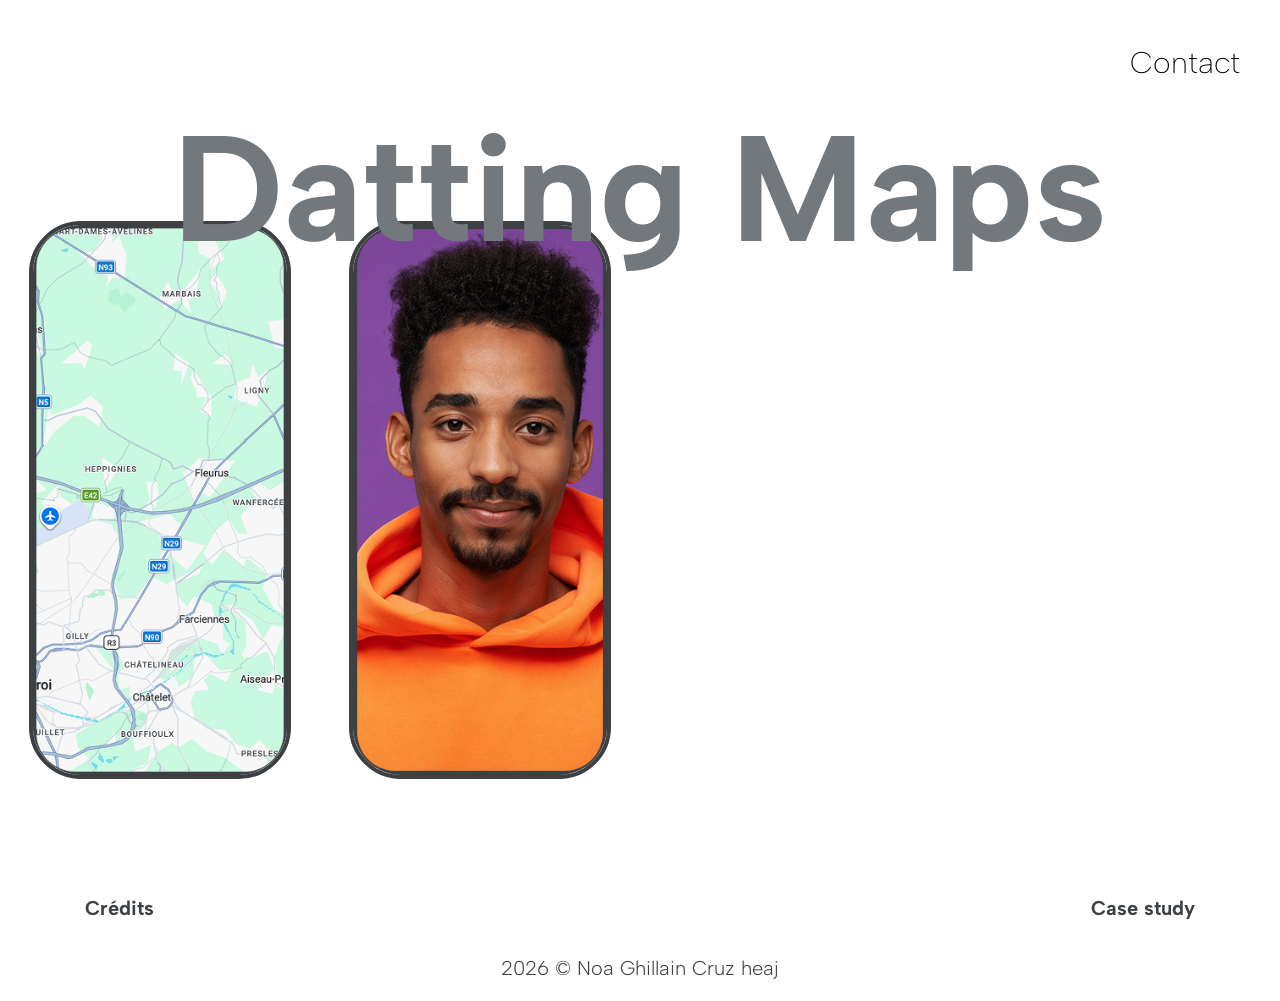
==== accueil.html @ 5e541c31 "new version nouvelle version avec une page html en +" ====
<!DOCTYPE html>
<html lang="fr">
<head>
    <meta charset="UTF-8">
    <meta name="viewport" content="width=device-width, initial-scale=1.0">
    <title>TFA-2026-HEAJ-Ghillain-Cruz-Noa</title>

    <link rel="stylesheet" href="assets/style.css">
    <script src="assets/app.js" defer></script>
    <link rel="preconnect" href="https://fonts.googleapis.com">
    <link rel="preconnect" href="https://fonts.gstatic.com" crossorigin>
    <link href="https://fonts.googleapis.com/css2?family=Albert+Sans:ital,wght@0,100..900;1,100..900&display=swap" rel="stylesheet">


    <!-- Open Graph data -->
    <meta property="og:site_name" content="indexdex">
    <meta property="og:title" content="Noa-ghillain-cruz - indexdex - haute école Albert Jaquard">
    <meta property="og:description" content="Ce projet est constitué de 4 activitées fait au cours de l'année qui explique leur déroulement sous forme de case study.">
    <meta property="og:type" content="website">
    <meta property="og:url" content="http://www.noaghi.be/projets/indexdex/">
    <meta property="og:image" content="http://www.noaghi.be/projets/indexdex/images/imagepartage.png">
    <meta property="og:image:width" content="1800">
    <meta property="og:image:height" content="945"> 
   
    <!-- utilisation de l'ia pour javascript et pour logo ( + de détails en page crédits. ) -->
</head>
<body>
    <header>
        <a class="linkContact" href="noaghillain8@gmail.com">
            <p class="linkContact__txt">Contact</p>
        </a>
    </header>
    <main>
        <h1 class="accueilTitle">Datting Maps</h1>

        <div class="grand__display">
            <div class="visuel v1">
                <a class="visuel__link" href="concept.html">

                    <img class="visuel__img" src="assets/images/image_concept_accueil.jpg" alt="image d'introdution de la page sur l'ecran d'accueil">

                    <div class="visuel__contenu">
                        <h2 class="visuel__title">Concept</h2>
                        <p class="visuel__txt">L'explication des bases de l'extension avec fonctionalitée illustré.</p>
                    </div> 
                </a> 
            </div>
        

            <div class="visuel v2">
                <a class="visuel__link" href="utilisation.html">

                    <img class="visuel__img" src="assets/images/image_utilisation_accueil.jpg" alt="image d'introdution de la page sur l'ecran d'accueil">

                    <div class="visuel__contenu">
                        <h2 class="visuel__title">L'utilisation</h2>
                        <p class="visuel__txt">Utilisation type de l’extension par un individu lors dans son quotidien</p>
                    </div> 

                </a> 
            </div>

            <div class="visuel v3">
                <a class="visuel__link" href="problème.html">

                    <img class="visuel__img" src="assets/images/image_probleme_accueille.jpg" alt="image d'introdution de la page sur l'ecran d'accueil">

                    <div class="visuel__contenu">
                        <h2 class="visuel__title">Problèmes</h2>
                        <p class="visuel__txt">Les problèmes que peux engendré l'utilisation de l’extension.</p>
                    </div> 

                </a> 
            </div>

            <div class="visuel v4">
                <a class="visuel__link" href="opinion.html">

                    <img class="visuel__img" src="assets/images/image_temoignage_accueil.jpg" alt="image d'introdution de la page sur l'ecran d'accueil">

                    <div class="visuel__contenu">
                        <h2 class="visuel__title">Opinions</h2>
                        <p class="visuel__txt">Avis de différentes personnes qui se livrent envers ou pour l’extension.</p>
                    </div> 

                </a> 
            </div>
        </div>
       
    </main>
    <footer>
        <ul class="footer">
            <li><a href="credit.html" class="footer__link credits">Crédits</a></li>
            <li><a href="case.html" class="footer__link2">Case study</a></li>
        </ul>
        <p class="copyright">2026 © Noa Ghillain Cruz heaj</p>
    </footer>
</body>
</html>
---- assets/style.css ----
body{
    font-family: 'albert sans';
    font-size: 16px;
    margin: 0;
    padding: 0;
    line-height: 140%;
    font-weight: 300;
    color: #3C4043;
    overflow-x: hidden;
}

.bodycase{
    background-color: #FDFAF7;
}

.ttx{
    font-weight: 500;
    margin-top: -20px;
}

/* ACCUEIL */

.linkContact{
    font-size: 30px;
    font-weight: 200;
    text-decoration: none;
    color: black;
    text-align: right;
}

.linkContact__txt{
    padding-top: 20px;
    padding-right: 40px;
}

.accueilTitle{
    font-size: 50px;
    font-weight: bold;
    text-align: center;
    color: #73787C;
    margin-bottom: 80px;
}

.visuel{
    text-align: center;
    margin-bottom: 50px;
}

.visuel__img{
    border-radius: 52px;
    
}

.visuel__title{
    text-align: center;
    
}

.visuel__txt{
    text-align: center;
    margin-left: 50px;
    margin-right: 50px;
    margin-bottom: 50px;
}

.visuel__contenu{
    position: absolute;
    bottom: 4px;
    left: 0px;
    top: -160px;
    border-radius: 50px;
    border: #3C4043 4px solid;
    background-color: #73787C;
    
}

.visuel__link{
    text-decoration: none;
    color: white;
    position: relative;
}


/* FOOTER */

.footer{
    display: flex;
    justify-content: center;
    position: relative;
    margin-top: 60px;
    list-style: none;
}

.footer__link{
    position: absolute;
    font-weight: bold;
    left: 25px;
    cursor: pointer;
    text-decoration: none;
    color: #3C4043;
    font-size: 20px;
}

.footer__link2{
    position: absolute;
    font-weight: bold;
    right: 25px;
    cursor: pointer;
    text-decoration: none;
    color: #3C4043;
    font-size: 20px;
}

.casestudy{
   margin-left: 180px;

}

.copyright{
    text-align: center;
    margin-top: 60px;
}

small{
    text-align: center;
}

.suivant__txt{
    margin-left: 25px;
}

.illustration{
    display: flex;
    justify-content: center;
}

.illustration__txt{
    text-align: center;
    font-weight: bold;
    text-decoration: underline;
    font-size: 20px;
    margin-bottom: 10px;
}


/* HEADER */

.header{
    position: relative;
    margin-bottom: 500px;
}

.header__img{
    position: absolute;
    z-index: -10;
    top: -20px;
    height: 540px;
    width: 100%;
    object-fit: cover;
}

.linkcase{
    color: #3C4043;
    font-size: 20px;
    text-decoration: none;
}

.header__color{
    background-color: #3C4043;
    position: absolute;
    height: 520px;
    top: -20px;
    width: 253px;
    z-index: -9;
    opacity: 90%;
}

.header__title{
    color: aliceblue;
    margin-top: 50px;
    font-size: 59px;
    font-weight: bold;
    margin-left: 25px;
}

.black{
    margin-left: -14px;
    color: #3C4043;
}

.black2{
    margin-left: 0px;
}

.header__h2{
    display: flex;
    margin-top: 190px;
    width: 200px;
    margin-left: 25px;
    font-weight: bold;
    font-size: 18px;
}

.header__number{
    color: aliceblue;
    margin-right: 10px;
}

.header__sousTitle{
    color: aliceblue;
}

.header__txt{
    color: aliceblue;
    width: 200px;
    margin-left: 25px;
    margin-top: -10px;
    font-size: 15px;
}

.header__link{
    margin-top: 20px;
    font-weight: bold;
    display: flex;
    align-items: center;
}

.header__linkContact{
    position: absolute;
    color: #000000;
    font-size: 24px;
    right: 25px;
    text-decoration: none;
    list-style: none;
    margin-top: -24px;
    
}

.header__linkMenu{
    color: aliceblue;
    font-size: 24px;
    text-decoration: none;
    list-style: none;
    margin-left: -10px;
}

/* MAIN */

.titlecase{
    padding-top: 200px;
}

.sousTitle{
    margin-right: 25px;
    margin-left: 25px;
    font-size: 30px;
    line-height: 100%;
    margin-top: 60px;
    margin-bottom: 30px;
}

.sousTitle1{
    margin-left: 25px;
}

.sousSousTitle{
    margin-left: 25px;
    padding-top: 0px;
    margin-right: 25px;
}

.txt{
    margin-left: 25px;
    margin-right: 25px;
}

.divContenu{
    padding: 10px 0px 10px 0px;
    background-color: #e2d1c3;
    margin-bottom: 40px;
    margin-top: 40px;
}

.divContenu__txt{
    font-weight: bold;
    line-height: 140%;
    font-size: 20px;
    text-align: center;
    margin: 0px 25px 0px 25px;
}


/* IMG */

.s11Img{
    width: 100%;
}

.s31img{
    width: 100%;
}

.s12img{
    height: 400px;
    display: block;
    margin: 0 auto;
}

.s23{
    width: 100%;
}

.GTxt{
    margin-left: 25px;
    font-weight: bold;
    font-size: 20px;
    color: #BA8268;
}

.illustration__img{
    border-radius: 5px;
}

.img_particule{
    width: 100%;
    height: auto;
    margin-bottom: 20px;
}

.fullscreen{
    width: 100%;
    height: auto;
    position: absolute;
    top: 0px;
    z-index: -8;
}

.img_design{
    width: 100%;
    height: auto;
}

.balckmirror{
    margin-bottom: 0px;
}

.lastimg{
    margin-bottom: 10px;
}

/* COMMENTAIRE */

.témoignage__pp{
    height: 52px;
    width: 52px;
    margin-left: 25px;
    margin-right: 10px;
}

.témoignage__profil{
    display: flex;
    align-items: center;
}

.témoignage__txt{
    margin-left: 25px;
    margin-right: 25px;
    margin-top: 0px;
}

.témoignage__star{
    display: flex;
}

.témoignage__numberStar{
    height: auto;
    width: 25px;
    margin-left: 25px;
    margin-right: -20px;
    margin-bottom: 50px;
}

.lastST{
    margin-top: 30px;
}


@media screen and (min-width: 700px) {

    body{
        font-size: 18px;
    }

    .header__color{
        width: 450px;
    }

    .header__title{
        font-size: 100px;
        margin-left: 60px;
    }
    
    .header__h2{
        margin-top: 230px;
        width: 300px;
        margin-left: 60px;
        font-size: 24px;
    }
    
    .header__txt{
       
        width: 300px;
        margin-left: 60px;
        margin-top: -10px;
        font-size: 15px;
    }

    .display{
        display: flex;
        align-items: center;
        justify-content: space-between;
        margin-left: 45px;
        margin-right: 45px;
    }
    .footer__index{
        margin-left: 75px;
        margin-right: 75px;
        font-size: 20px;
    }

    .copyright{
        font-size: 20px;
    }

    .accueilTitle{
        font-size: 100px;
        margin-bottom: 100px;
    }

    .header__linkMenu{
        margin-left: 25px;
    }

    .header__linkContact{
        margin-right: 60px;
    }

    .txt{
        margin-left: 60px;
        margin-right: 60px;
    }

    .GTxt{
        margin-left: 60px;
    }

    .sousTitle{
        margin-left: 60px;
    }

    .sousTitle1{
        margin-left: 60px;
    }

    .s11Img{
        width: 600px;
        margin-left: 60px;
    }

    .s31img{
        width: 600px;
        margin-left: 60px;
    }

    .sousSousTitle{
        margin-left: 60px;
    }

    .divContenu__txt{
        margin-left: 60px;
        margin-right: 60px;
    }

    .s23{
        width: 600px;
        margin-left: 60px;
    }

    .témoignage{
        margin-top: 60px;
        margin-left: 40px;
        margin-right: 60px;
    }

    .témoignage__txt{
        max-width: 600px;
    }
    
    .footer__link{
        margin-left: 60px;
    }

    .footer__link2{
        margin-right: 60px;
    }

    .hc2{
        width: 457px;
    }

    .hc3{
        width: 457px;
    }

    .hc4{
        width: 452px;
    }

    .visuel__txt{
        margin-right: 10px;
        margin-left: 10px;
        margin-bottom: 10px;
    }
}

  @media screen and (min-width: 1024px) {

    .display{
        margin-left: 200px;
        margin-right: 200px;
    }

    .accueilTitle{
        font-size: 150px;
        margin-bottom: 200px;
        z-index: 10;
        position: relative;
        opacity: 0%;
    }

    .visuel{
        opacity: 0%;
    }

    .visible{
        opacity: 100%;
        transition-duration: 0.3s;
    }

    section{
        display: grid;
        grid-template-columns: repeat(9, 1fr) ;
        gap: 40px;
    }

    .header__color{
       height: 900%;
    }

    .header__img{
        height: 103%;
    }

    h1{
        grid-column: 1 / -1;
    }

    .header__sousTitle{
        margin-top: 100px;
    }

    .header__number{
        margin-top: 100px;
    }

    .header__txt{
        font-size: 24px;
        grid-column: 1/3;
    }

    .sousTitle1{
        grid-column: 1 / -1;
        font-size: 60px;
        margin-top: 220px;
        margin-left: 60px;
        margin-bottom: 0px;
    }

    .sousTitle{
        grid-column: 1 / -1;
        font-size: 60px;
        margin-left: 60px;
        margin-bottom: -30px;
        margin-top: 100px;
    }

    .s11Img{
        grid-column: 1/4;
        margin-left: 60px;
    }

   

    .imgl{
        margin-top: -285px;
    }

    .txt{
        font-size: 22px;
        grid-column: 1/7;
        line-height: 140%;
        margin-left: 60px;
        margin-bottom: 0px;
    }

    .GTxt{
        font-size: 32px;
        margin-left: 60px;
        grid-column: 1/-1;
        margin-bottom: -30px;
        margin-top: 60px;
        margin-bottom: -20px;
        
    }

    .divContenu{
        grid-column: 1/-1;
    }

    .divContenu__txt{
        font-size: 32px;
        padding-top: 40px;
        padding-bottom: 40px;
        margin-left: 60px;
        margin-right: 60px;
    }

   .illustration__txt{
        margin-top: 100px;
   }

   .s2{
        margin-top: 40px;
   }

   .imgtxt{
        display: flex;
        flex-direction: row;
        align-items: center;
        justify-content: center;
   }

   .imgtxt__txt{
        display: flex;
        flex-direction: column;
   }

   

   .sousSousTitle{
        grid-column: 4/-1;
        margin-left: 60px;
        font-size: 32px;
        line-height: 140%;
        margin-bottom: 0px;
        margin-top: 60px;
    }

    .sousSousTitle1{
        grid-column: 1/-1;
        margin-bottom: -30px;
    
    }

    .txtImg{
        margin-right: 60px;
        max-width: 1180px;
    }

    .s31img{
        grid-column: 1/4;
        margin-right: 120px;
        max-width: 400px;
        height: 280px;
        margin-top: 150px;
    }

    .si31{
        margin-top: 200px;
        margin-bottom: -100px;
    }

    .si32{
        margin-top: 180px;
    }

    .si33{
        margin-top: 220px;
    }

    .si34{
        margin-top: 150px;
    }

    .imgl{
        margin-top: 190px;
    }

    .sst2{
        margin-top: 0px;
    }

    .header__color{
        background-color: #3C4043;
        position: absolute;
        height: 853px;
        top: -20px;
        width: 670px;
        z-index: -9;
        opacity: 90%;
    }

    .header__title{
        color: aliceblue;
        margin-top: 150px;
        font-size: 160px;
        font-weight: bold;
        margin-left: 60px;
        margin-right: 60px;
    }

    .black{
        margin-left: -40px;
        color: #3C4043;
    }

    .black2{
        margin-left: -0px;
    }

    .header__h2{
        display: flex;
        margin-top: 350px;
        width: 500px;
        margin-left: 60px;
        font-weight: bold;
        font-size: 43px;
        line-height: 100%;
    }

    .header__number{
        color: aliceblue;
        margin-right: 10px;
    }

    .header__sousTitle{
        color: aliceblue;
    }

    .header__txt{
        color: aliceblue;
        width: 500px;
        margin-left: 60px;
        margin-top: 0px;
        font-size: 22px;
        font-weight: 500;
        line-height: 140%;
    }

    .grand__display{
        display: flex;
        justify-content: space-around;
        margin-top: -180px;
    }

    .hc2{
        width: 688px;
    }

    .hc3{
        width: 685px;
    }

    .s12img{
        position: absolute;
        right: 200px;
        top: 970px;
        height: 450px;
    }

    .txt2{
        margin-bottom: 20px;
    }

    .s23{
        height: 700px;
        width: auto;
        margin-top: 60px;
        margin-bottom: 60px;
    }

    .divs23{
        display: flex;
        justify-content: center;
    }

    .temoi__pc{
        display: flex;
        justify-content: space-around;
    }

    .témoignage{
        margin-top: 60px;
        margin-left: 60px;
        margin-right: 60px;
    }

    .témoignage__txt{
        max-width: 570px;
    }

    .titlecase{
        margin-top: 800px;
    }

    .divimgdesign{
        display: flex;
        justify-content: space-around;
        margin-left: 60px;
        margin-right: 60px;
    }

    .img_design{
        margin-top: 60px;
    }

    .header__linkMenu{
        margin-left: 25px;
    }

    .header__linkContact{
        margin-right: 60px;
    }

    .visuel__img{
        height: 550px;
        border: #3C4043 4px solid;
        transition-duration: 0.3s;
        position: relative;
    }

    .visuel__img:hover{
        height: 600px;
        border: #3C4043 4px solid;
        transition-duration: 0.3s;
        position: relative;
        z-index: 11;
        opacity: 100%;
    }

    .visuel__contenu{
        z-index: 13;
        opacity: 0%;
        transition-duration: 0.3s;
     }
 
     .visuel:hover .visuel__contenu{
         opacity: 100%;
         transition-duration: 0.3s;
     }
  

    .visuel__txt{
        max-width: 260px;
    }

    .indexTitle{
        text-align: center;
        font-size: 80px;
        font-family: 'albert sans';
        line-height: 100%;
        margin-left: 60px;
        margin-right: 60px;
    }

    .button{
        text-align: center;
        background-color: #3C4043;
        color: #FDFAF7;
        border: #3C4043 4px solid;
        padding: 80px;
        font-size: 43px;
        border-radius: 50px;
        text-decoration: none;
        margin-top: 100px;
        margin-bottom: 100px;
        transition-duration: 0.3s;
    }

    .button:hover{
        color: #3C4043;
        background-color: #FDFAF7;
        border: #3C4043 4px solid;
        transition-duration: 0.3s;
    }

    .display__button{
        display: flex;
        justify-content: center;
    }

}
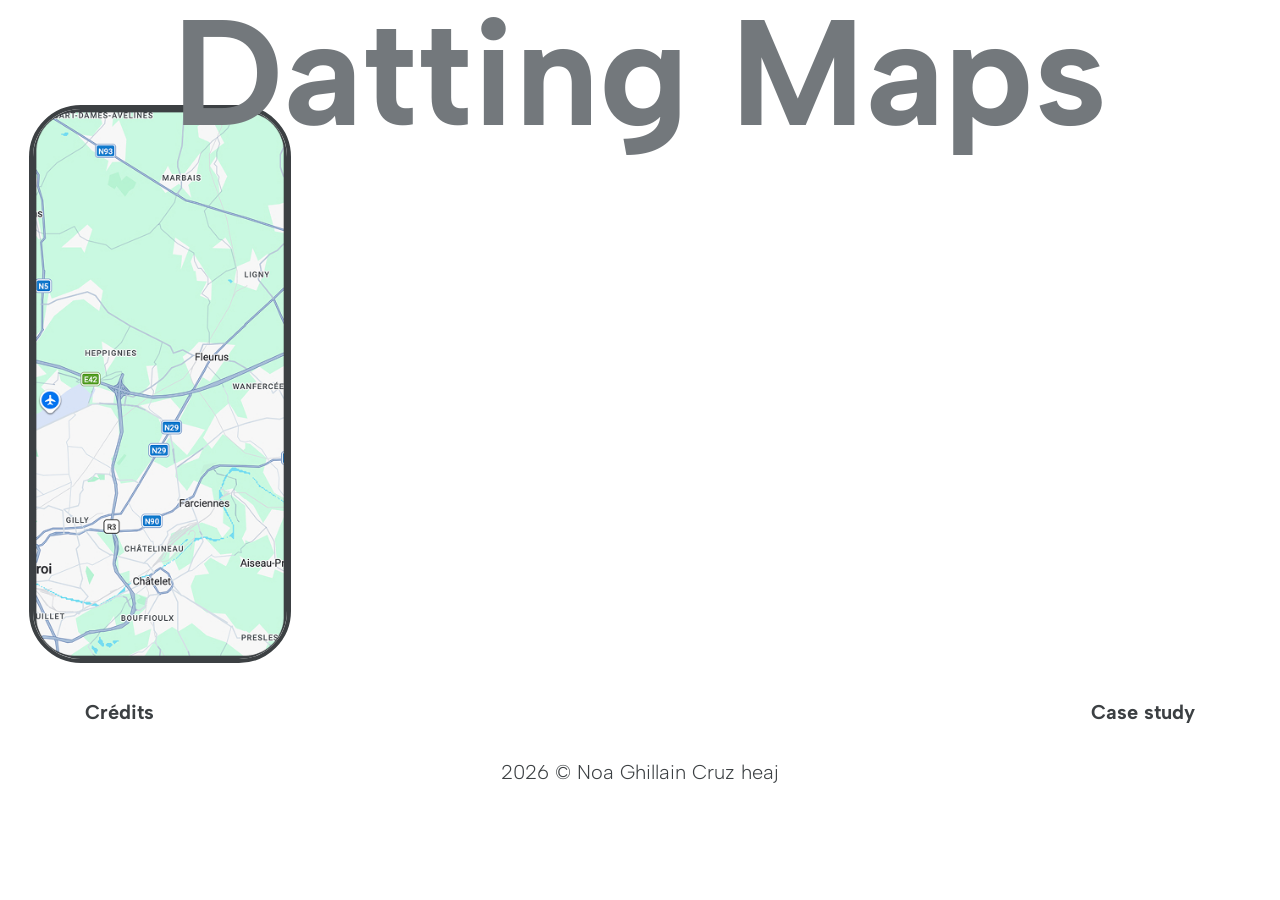
==== commit da053b2c: "correction correction" ====
--- a/accueil.html
+++ b/accueil.html
@@ -26,9 +26,7 @@
 </head>
 <body>
     <header>
-        <a class="linkContact" href="noaghillain8@gmail.com">
-            <p class="linkContact__txt">Contact</p>
-        </a>
+        
     </header>
     <main>
         <h1 class="accueilTitle">Datting Maps</h1>
@@ -89,7 +87,7 @@
        
     </main>
     <footer>
-        <ul class="footer">
+        <ul class="footer footerfix">
             <li><a href="credit.html" class="footer__link credits">Crédits</a></li>
             <li><a href="case.html" class="footer__link2">Case study</a></li>
         </ul>
--- a/assets/style.css
+++ b/assets/style.css
@@ -233,7 +233,14 @@
     text-decoration: none;
     list-style: none;
     margin-top: -24px;
-    
+}
+
+li{
+    list-style: none;
+}
+
+.cli{
+    margin-top: 0px;
 }
 
 .header__linkMenu{
@@ -536,6 +543,7 @@
         z-index: 10;
         position: relative;
         opacity: 0%;
+        margin-top: 60px;
     }
 
     .visuel{
@@ -893,7 +901,7 @@
         border-radius: 50px;
         text-decoration: none;
         margin-top: 100px;
-        margin-bottom: 100px;
+        margin-bottom: 50px;
         transition-duration: 0.3s;
     }
 
@@ -909,4 +917,8 @@
         justify-content: center;
     }
 
-}
+    .grand__display{
+        margin-bottom: -80px;
+    }
+
+}
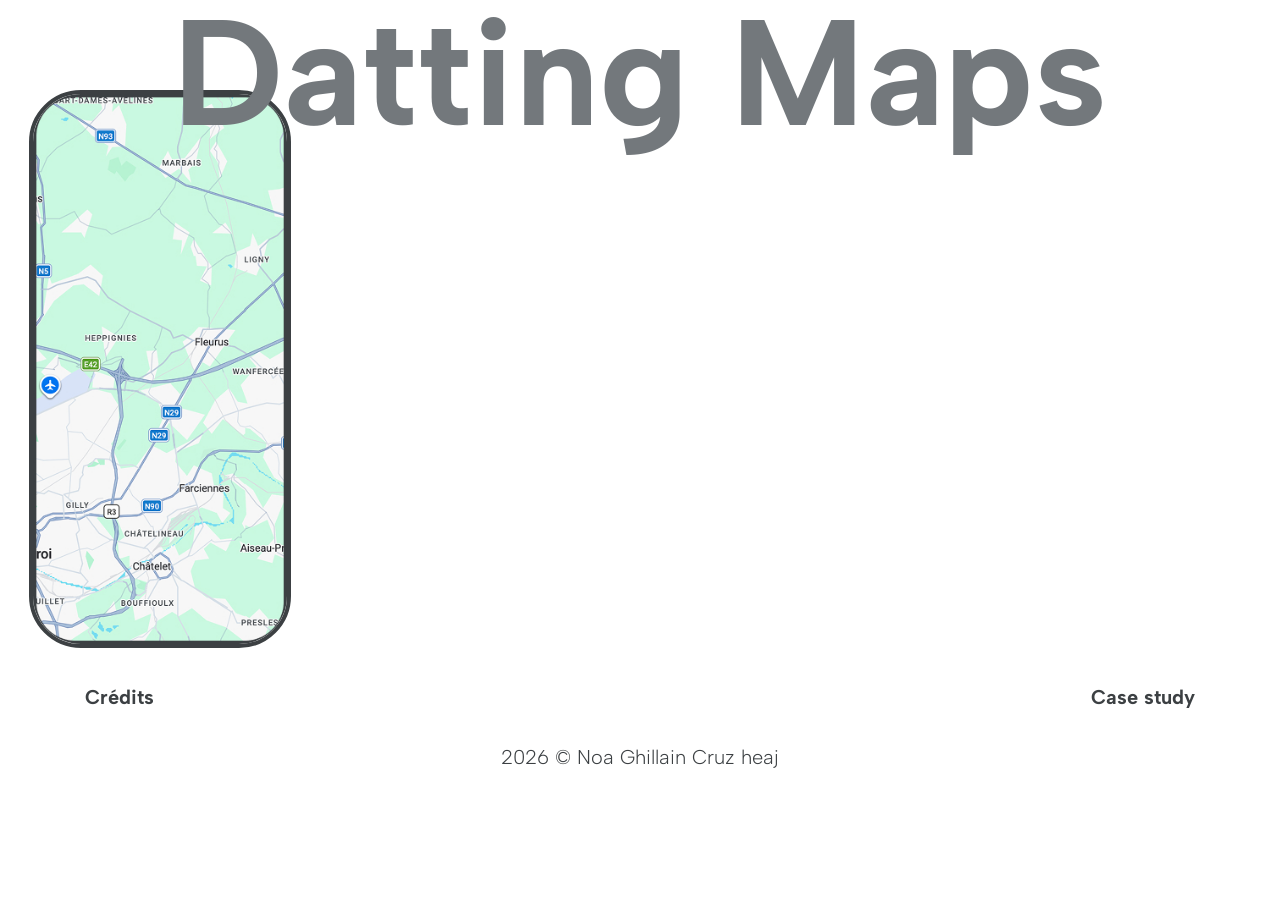
==== commit 46500db3: "correction meta partage correction meta partage" ====
--- a/accueil.html
+++ b/accueil.html
@@ -13,22 +13,45 @@
 
 
     <!-- Open Graph data -->
-    <meta property="og:site_name" content="indexdex">
-    <meta property="og:title" content="Noa-ghillain-cruz - indexdex - haute école Albert Jaquard">
-    <meta property="og:description" content="Ce projet est constitué de 4 activitées fait au cours de l'année qui explique leur déroulement sous forme de case study.">
+    <meta property="og:site_name" content="Datting Maps">
+    <meta property="og:title" content="Noa-ghillain-cruz - Datting Maps - haute école Albert Jaquard">
+    <meta property="og:description" content="Ce projet constitue mon TFA 2026 sous le theme du design fiction expliquant dans un futur proche, si une certaine extension de google Maps nommé Datting Maps est une bonne idée ou non d'avoir été crée.">
     <meta property="og:type" content="website">
-    <meta property="og:url" content="http://www.noaghi.be/projets/indexdex/">
-    <meta property="og:image" content="http://www.noaghi.be/projets/indexdex/images/imagepartage.png">
+    <meta property="og:url" content="http://www.noaghi.be/projets/TFA_26/tfa/">
+    <meta property="og:image" content="http://www.noaghi.be/projets/TFA_26/tfa/assets/images/header_case_study.jpg">
     <meta property="og:image:width" content="1800">
-    <meta property="og:image:height" content="945"> 
+    <meta property="og:image:height" content="945">  
    
     <!-- utilisation de l'ia pour javascript et pour logo ( + de détails en page crédits. ) -->
 </head>
-<body>
+<body class="home">
     <header>
         
     </header>
     <main>
+        <div class="transition">
+            <p class="transition__message">
+                En route vers l'étape 1
+            </p>
+        </div>
+
+        <div class="transition transition2">
+            <p class="transition__message">
+                En route vers l'étape 2
+            </p>
+        </div>
+
+        <div class="transition transition3">
+            <p class="transition__message">
+                En route vers l'étape 3
+            </p>
+        </div>
+
+        <div class="transition transition4">
+            <p class="transition__message">
+                En route vers l'étape 4
+            </p>
+        </div>
         <h1 class="accueilTitle">Datting Maps</h1>
 
         <div class="grand__display">
@@ -46,7 +69,7 @@
         
 
             <div class="visuel v2">
-                <a class="visuel__link" href="utilisation.html">
+                <a class="visuel__link visu2" href="utilisation.html">
 
                     <img class="visuel__img" src="assets/images/image_utilisation_accueil.jpg" alt="image d'introdution de la page sur l'ecran d'accueil">
 
@@ -59,7 +82,7 @@
             </div>
 
             <div class="visuel v3">
-                <a class="visuel__link" href="problème.html">
+                <a class="visuel__link visu3" href="problème.html">
 
                     <img class="visuel__img" src="assets/images/image_probleme_accueille.jpg" alt="image d'introdution de la page sur l'ecran d'accueil">
 
@@ -72,13 +95,13 @@
             </div>
 
             <div class="visuel v4">
-                <a class="visuel__link" href="opinion.html">
+                <a class="visuel__link visu4" href="opinion.html">
 
                     <img class="visuel__img" src="assets/images/image_temoignage_accueil.jpg" alt="image d'introdution de la page sur l'ecran d'accueil">
 
                     <div class="visuel__contenu">
                         <h2 class="visuel__title">Opinions</h2>
-                        <p class="visuel__txt">Avis de différentes personnes qui se livrent envers ou pour l’extension.</p>
+                        <p class="visuel__txt">les avis des différents utilisateurs envers cette extension.</p>
                     </div> 
 
                 </a> 
--- a/assets/style.css
+++ b/assets/style.css
@@ -13,9 +13,87 @@
     background-color: #FDFAF7;
 }
 
+.transition{
+    position: fixed;
+    top: 0;
+    left: -100%;
+    width: 100%;
+    height: 100%;
+    background: #3C4043;
+    display: flex;
+    justify-content: center;
+    align-items: center;
+    z-index: 100;
+    transition: left .8s ease;
+}
+
+.transition.active{
+    left: 0;
+}
+
+.transition.leave{
+    left: -100%;
+}
+
+.transition__message{
+    color: #FDFAF7;
+    font-size: 20px;
+    font-weight: bold;
+    opacity: 0;
+    transition: opacity .3s;
+}
+
+.transition.active .transition__message{
+    opacity: 1;
+}
+
+.creditlink{
+    text-decoration: none;
+    color: #3C4043;
+    font-weight: bold;
+    grid-column: 1/2;
+    margin-left: 25px;
+}
+
 .ttx{
     font-weight: 500;
     margin-top: -20px;
+}
+
+.indexTitle{
+    text-align: center;
+    font-size: 32px;
+    font-family: 'albert sans';
+    line-height: 100%;
+    margin-left: 25px;
+    margin-right: 25px;
+    margin-top: 50px;
+}
+
+.button{
+    text-align: center;
+    background-color: #3C4043;
+    color: #FDFAF7;
+    border: #3C4043 4px solid;
+    padding: 30px;
+    font-size: 20px;
+    border-radius: 20px;
+    text-decoration: none;
+    margin-top: 50px;
+    margin-bottom: 280px;
+    transition-duration: 0.3s;
+}
+
+.button:hover{
+    color: #3C4043;
+    background-color: #FDFAF7;
+    border: #3C4043 4px solid;
+    transition-duration: 0.3s;
+}
+
+.display__button{
+    display: flex;
+    justify-content: center;
 }
 
 /* ACCUEIL */
@@ -39,6 +117,28 @@
     text-align: center;
     color: #73787C;
     margin-bottom: 80px;
+    opacity: 0;
+}
+
+.v1{
+    opacity: 0;
+}
+
+.v2{
+    opacity: 0;
+}
+
+.v3{
+    opacity: 0;
+}
+
+.v4{
+    opacity: 0;
+}
+
+.visible{
+    opacity: 100%;
+    transition-duration: 0.3s;
 }
 
 .visuel{
@@ -101,6 +201,11 @@
     font-size: 20px;
 }
 
+.footer__link:hover{
+    color: #BA8268;
+    transition-duration: 0.3s;
+ }
+
 .footer__link2{
     position: absolute;
     font-weight: bold;
@@ -111,6 +216,11 @@
     font-size: 20px;
 }
 
+.footer__link2:hover{
+    color: #BA8268;
+    transition-duration: 0.3s;
+ }
+
 .casestudy{
    margin-left: 180px;
 
@@ -137,9 +247,17 @@
 .illustration__txt{
     text-align: center;
     font-weight: bold;
-    text-decoration: underline;
     font-size: 20px;
     margin-bottom: 10px;
+}
+
+.illustration__img{
+    transition-duration: 0.3s;
+}
+
+.illustration__img:hover{
+    transform: scale(1.1);
+    transition-duration: 0.3s;
 }
 
 
@@ -232,7 +350,24 @@
     right: 25px;
     text-decoration: none;
     list-style: none;
-    margin-top: -24px;
+    margin-top: -25px;
+    transition-duration: 0.3s;
+}
+
+.hlc{
+    position: absolute;
+    color: #FDFAF7;
+    font-size: 24px;
+    right: 25px;
+    text-decoration: none;
+    list-style: none;
+    margin-top: -25px;
+    transition-duration: 0.3s;
+}
+
+.header__linkContact:hover{
+   color: #BA8268;
+   transition-duration: 0.3s;
 }
 
 li{
@@ -241,6 +376,7 @@
 
 .cli{
     margin-top: 0px;
+    color: #3C4043;
 }
 
 .header__linkMenu{
@@ -251,10 +387,33 @@
     margin-left: -10px;
 }
 
+.header__linkMenu:hover{
+    color: #BA8268;
+    transition-duration: 0.3s;
+ }
+
+.header__linkMenuc{
+    color: #3C4043;
+    font-size: 24px;
+    text-decoration: none;
+    list-style: none;
+    margin-left: -10px;
+
+}
+
+.header__linkMenuc:hover{
+    color: #BA8268;
+    transition-duration: 0.3s;
+ }
+
 /* MAIN */
 
 .titlecase{
     padding-top: 200px;
+}
+
+.sst{
+    margin-top: 50px;
 }
 
 .sousTitle{
@@ -268,12 +427,17 @@
 
 .sousTitle1{
     margin-left: 25px;
+    margin-top: -50px;
 }
 
 .sousSousTitle{
     margin-left: 25px;
     padding-top: 0px;
     margin-right: 25px;
+}
+
+.sousSousTitle1{
+    margin-top: 50px;
 }
 
 .txt{
@@ -345,10 +509,7 @@
 .img_design{
     width: 100%;
     height: auto;
-}
-
-.balckmirror{
-    margin-bottom: 0px;
+    border: #3C4043 1px solid;
 }
 
 .lastimg{
@@ -391,11 +552,84 @@
     margin-top: 30px;
 }
 
+@media screen and (min-width: 500px) {
+
+    .titlecase{
+        margin-top: 200px;
+    }
+
+}
+
 
 @media screen and (min-width: 700px) {
+
 
     body{
         font-size: 18px;
+    }
+
+
+    .creditlink{
+        text-decoration: none;
+        color: #3C4043;
+        font-weight: bold;
+        grid-column: 1/-1;
+        margin-left: 60px;
+        margin-top: -30px;
+    }
+
+    .titlecase{
+        margin-top: 300px;
+    }
+
+    .header__linkMenuc{
+        color: #3C4043;
+        font-size: 24px;
+        text-decoration: none;
+        list-style: none;
+        margin-left: 25px;
+    
+    }
+
+    .img_design{
+        height: auto;
+        width: 650px;
+    }
+
+    .indexTitle{
+        text-align: center;
+        font-size: 43px;
+        font-family: 'albert sans';
+        line-height: 100%;
+        margin-left: 50px;
+        margin-right: 50px;
+        margin-top: 50px;
+    }
+    
+    .button{
+        text-align: center;
+        background-color: #3C4043;
+        color: #FDFAF7;
+        border: #3C4043 4px solid;
+        padding: 60px;
+        font-size: 43px;
+        border-radius: 40px;
+        text-decoration: none;
+        margin-top: 150px;
+        margin-bottom: 480px;
+        transition-duration: 0.3s;
+    }
+    
+    .button:hover{
+        color: #3C4043;
+        background-color: #FDFAF7;
+        border: #3C4043 4px solid;
+        transition-duration: 0.3s;
+    }
+    
+    .display__button{
+        display: flex;
+        justify-content: center;
     }
 
     .header__color{
@@ -479,6 +713,10 @@
         margin-left: 60px;
     }
 
+    .transition__message{
+        font-size: 26px;
+    }
+
     .sousSousTitle{
         margin-left: 60px;
     }
@@ -486,6 +724,7 @@
     .divContenu__txt{
         margin-left: 60px;
         margin-right: 60px;
+        font-size: 26px;
     }
 
     .s23{
@@ -524,13 +763,21 @@
     }
 
     .visuel__txt{
-        margin-right: 10px;
-        margin-left: 10px;
+        margin-right: 20px;
+        margin-left: 20px;
         margin-bottom: 10px;
     }
 }
 
-  @media screen and (min-width: 1024px) {
+@media screen and (min-width: 900px) {
+
+    .titlecase{
+         margin-top: 400px;
+     }
+
+}
+
+@media screen and (min-width: 1080px) {
 
     .display{
         margin-left: 200px;
@@ -546,8 +793,22 @@
         margin-top: 60px;
     }
 
+    .img_design{
+        height: auto;
+        width: 250px;
+    }
+
     .visuel{
         opacity: 0%;
+        margin-top: -15px;
+    }
+
+    .v1{
+        margin-left: 0px;
+    }
+
+    .v4{
+        margin-right: 0px;
     }
 
     .visible{
@@ -610,7 +871,11 @@
    
 
     .imgl{
-        margin-top: -285px;
+        margin-bottom: 150px;
+    }
+
+    .st{
+        margin-top: -10px;
     }
 
     .txt{
@@ -690,7 +955,17 @@
         margin-right: 120px;
         max-width: 400px;
         height: 280px;
-        margin-top: 150px;
+        margin-top: 100px;
+        transition-duration: 0.5s;
+    }
+
+    .s31img:hover{
+        transform: scale(1.65);
+        transition-duration: 0.5s;
+        display: block;
+        right: 60px;
+        position: relative;
+        z-index: 14;
     }
 
     .si31{
@@ -710,12 +985,8 @@
         margin-top: 150px;
     }
 
-    .imgl{
-        margin-top: 190px;
-    }
-
     .sst2{
-        margin-top: 0px;
+        margin-top: 20px;
     }
 
     .header__color{
@@ -792,7 +1063,7 @@
     .s12img{
         position: absolute;
         right: 200px;
-        top: 970px;
+        top: 1065px;
         height: 450px;
     }
 
@@ -801,10 +1072,16 @@
     }
 
     .s23{
-        height: 700px;
+        height: 600px;
         width: auto;
         margin-top: 60px;
         margin-bottom: 60px;
+        margin-left: 0px;
+    }
+
+    .balckmirror{
+        height: 500px;
+        width: auto;
     }
 
     .divs23{
@@ -840,6 +1117,15 @@
 
     .img_design{
         margin-top: 60px;
+        transition-duration: 0.5s;
+    }
+
+    .img_design:hover{
+        transform: scale(2.0);
+        transition-duration: 0.5s;
+        display: block;
+        position: relative;
+        z-index: 14;
     }
 
     .header__linkMenu{
@@ -900,8 +1186,8 @@
         font-size: 43px;
         border-radius: 50px;
         text-decoration: none;
-        margin-top: 100px;
-        margin-bottom: 50px;
+        margin-top: 50px;
+        margin-bottom: 0px;
         transition-duration: 0.3s;
     }
 
@@ -921,4 +1207,15 @@
         margin-bottom: -80px;
     }
 
-}
+    .displaybloc{
+        display: flex;
+        align-items: center;
+        justify-content: center;
+        position: fixed;
+    }
+
+    .transition__message{
+        font-size: 43px;
+    }
+
+}
